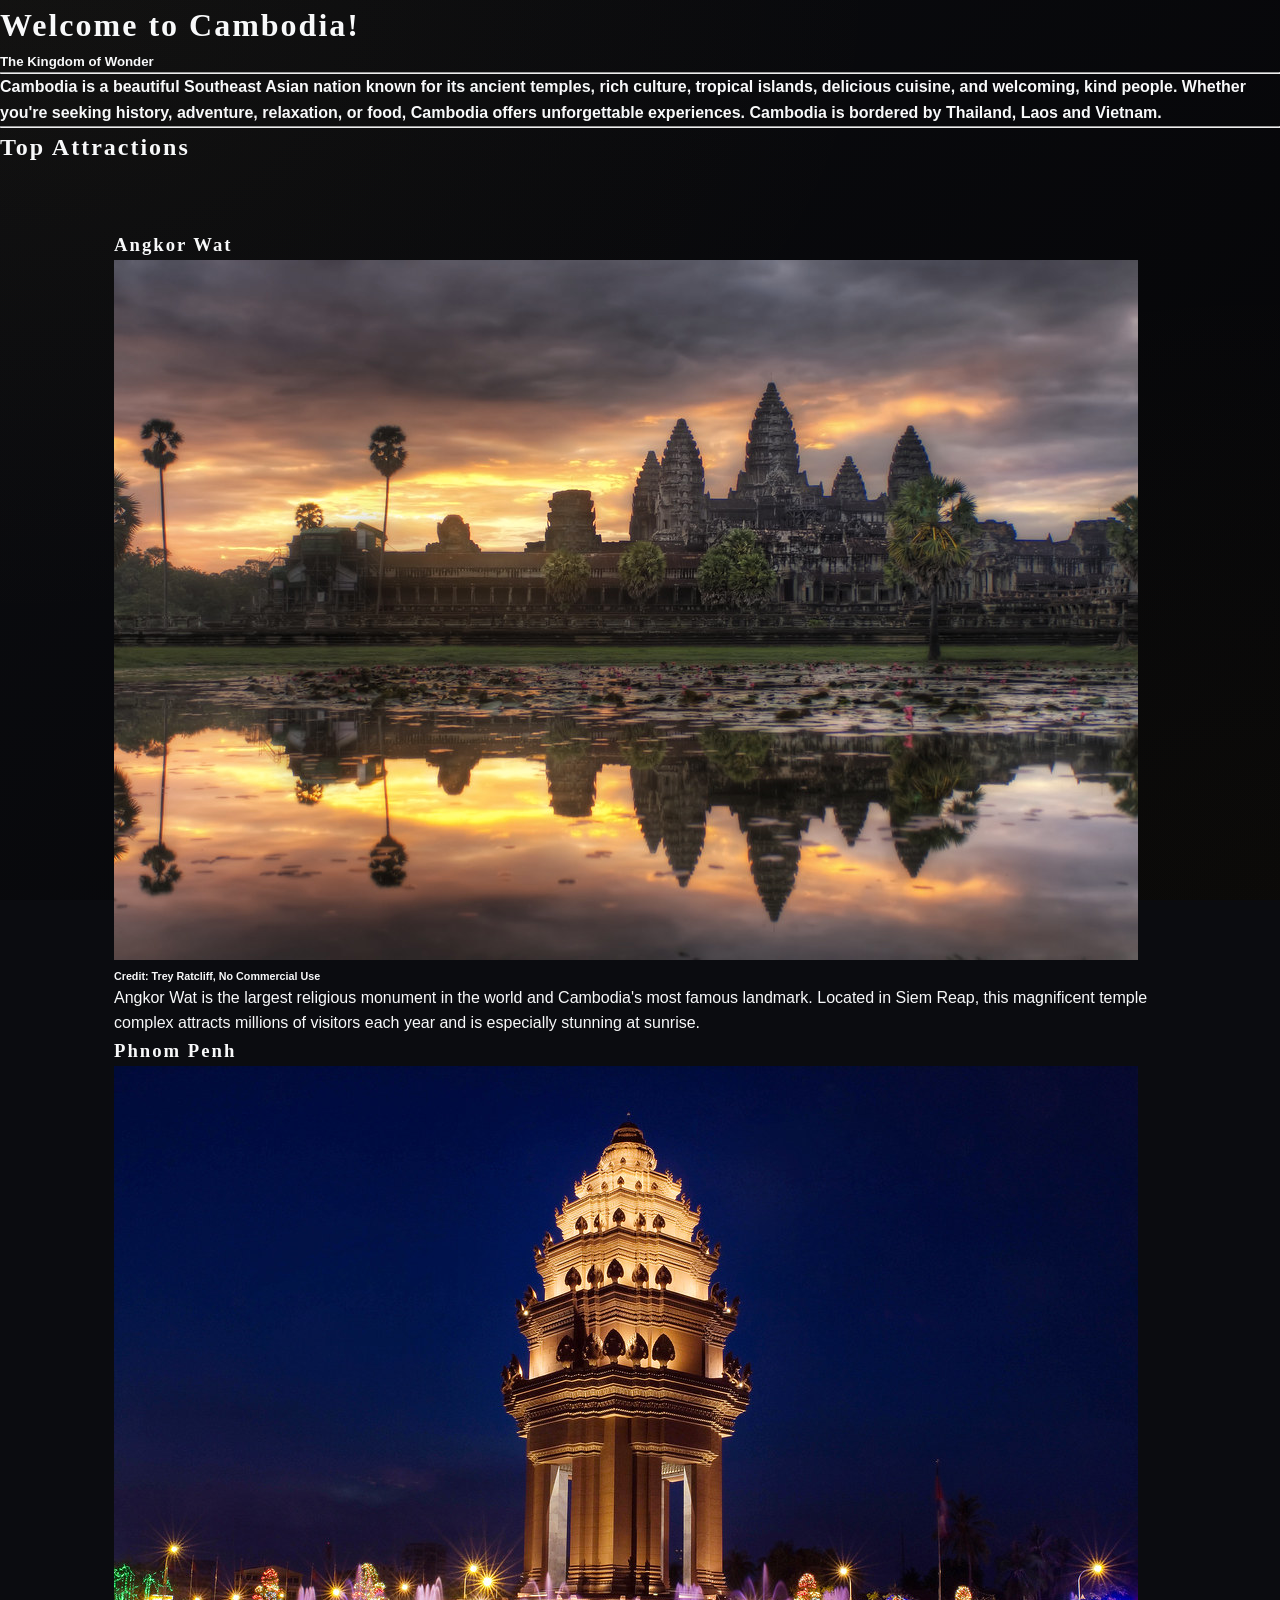
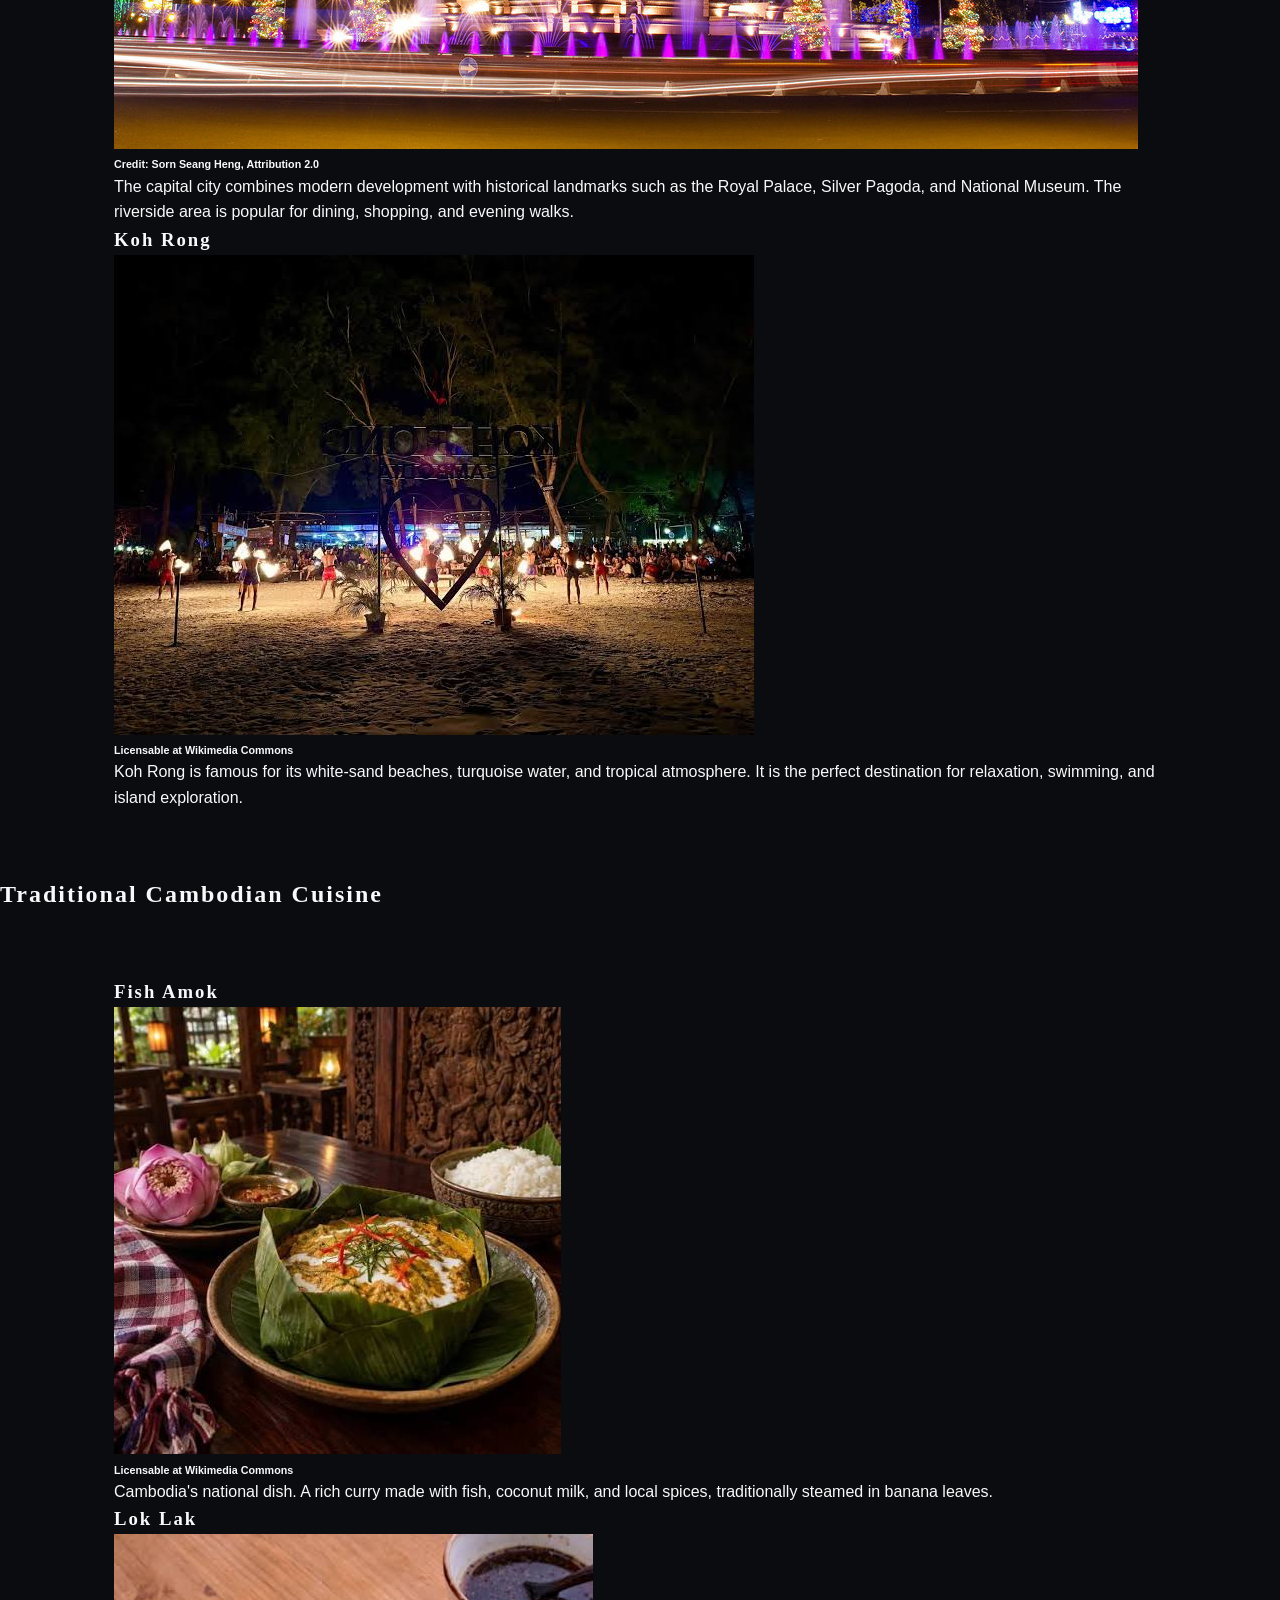
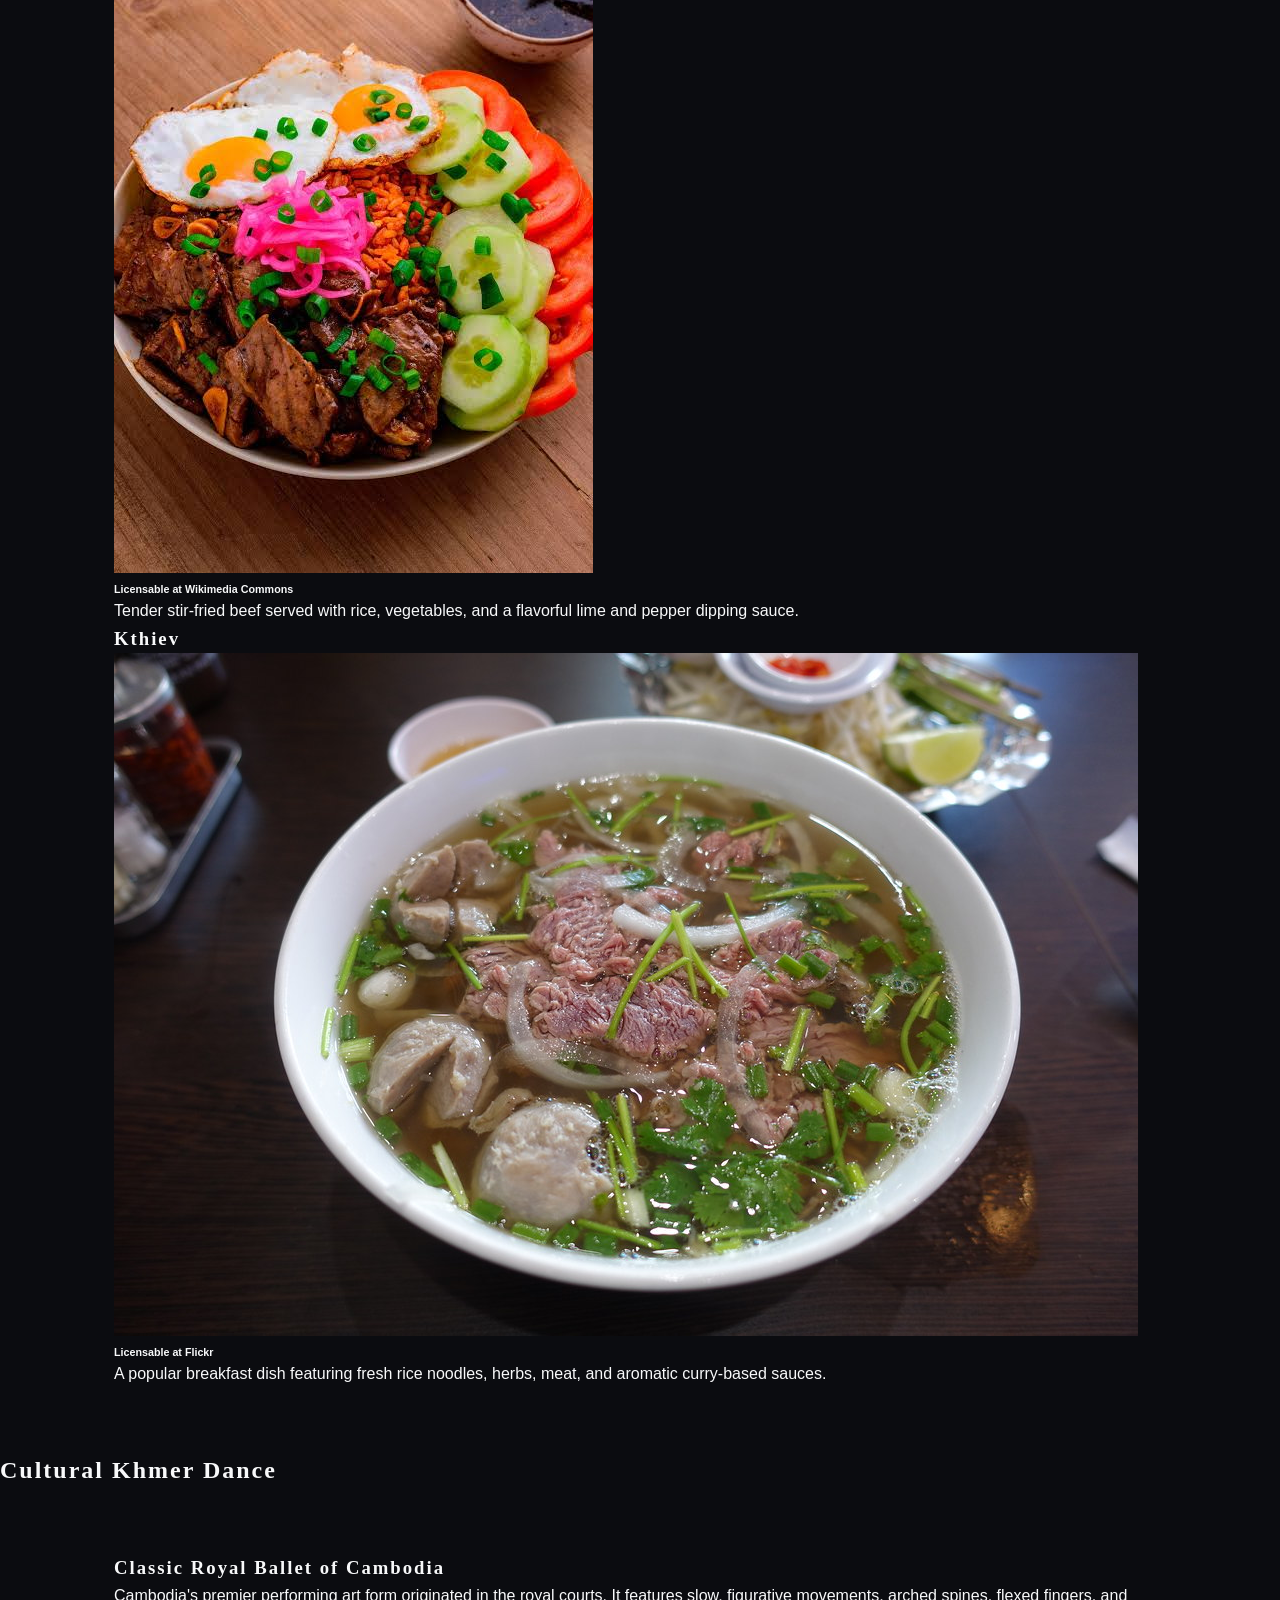
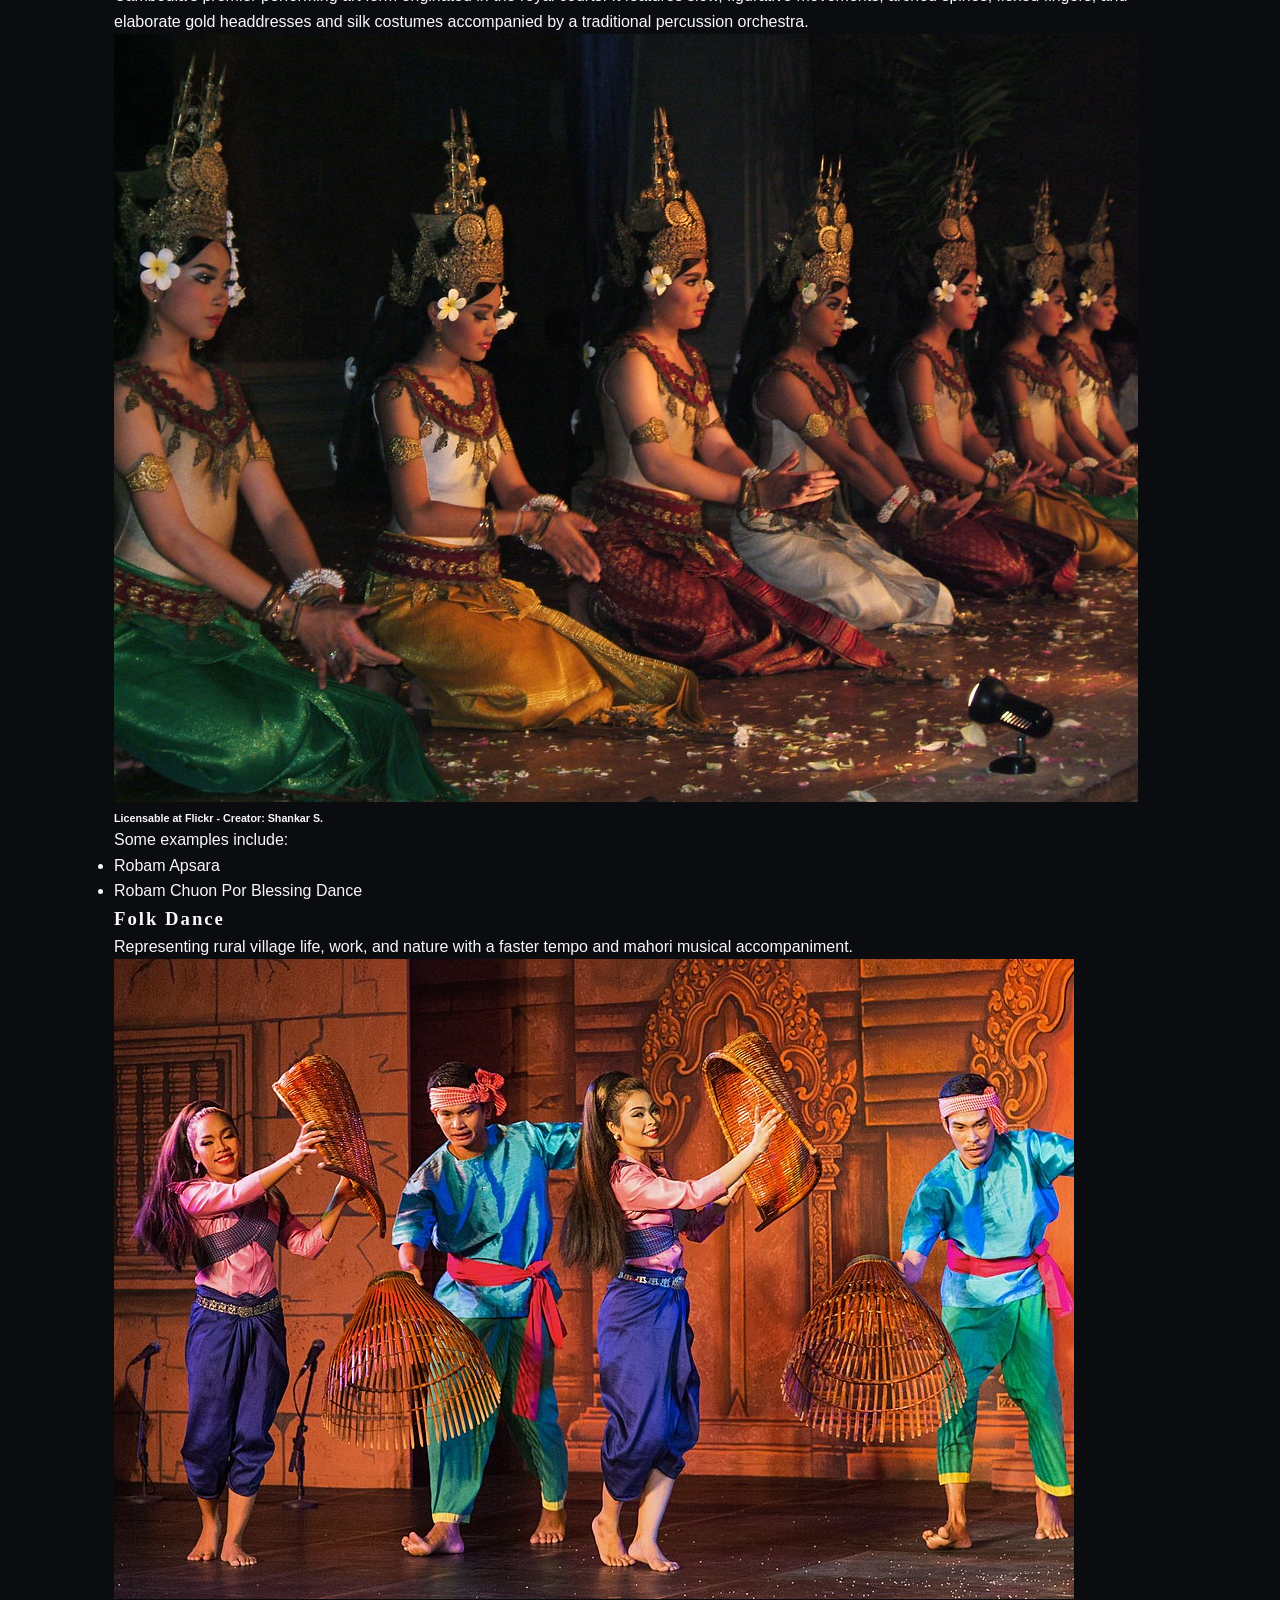
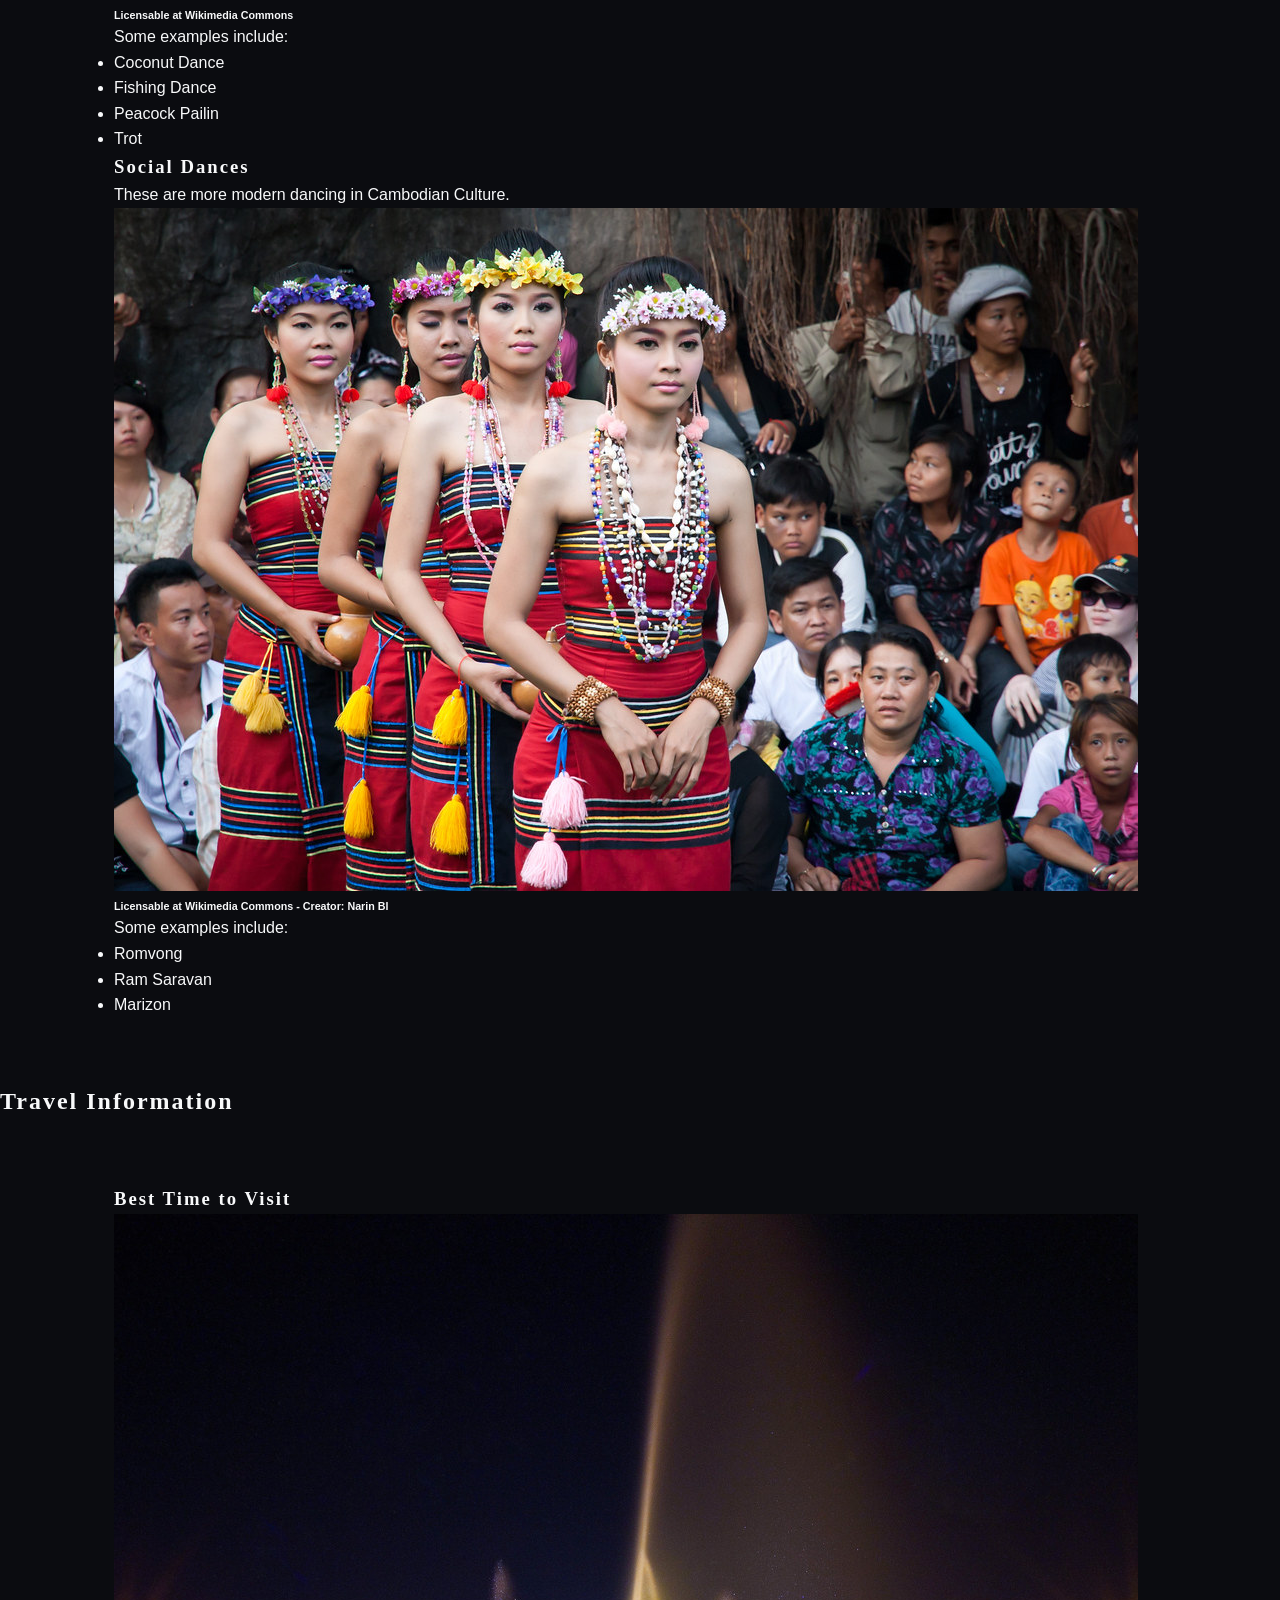
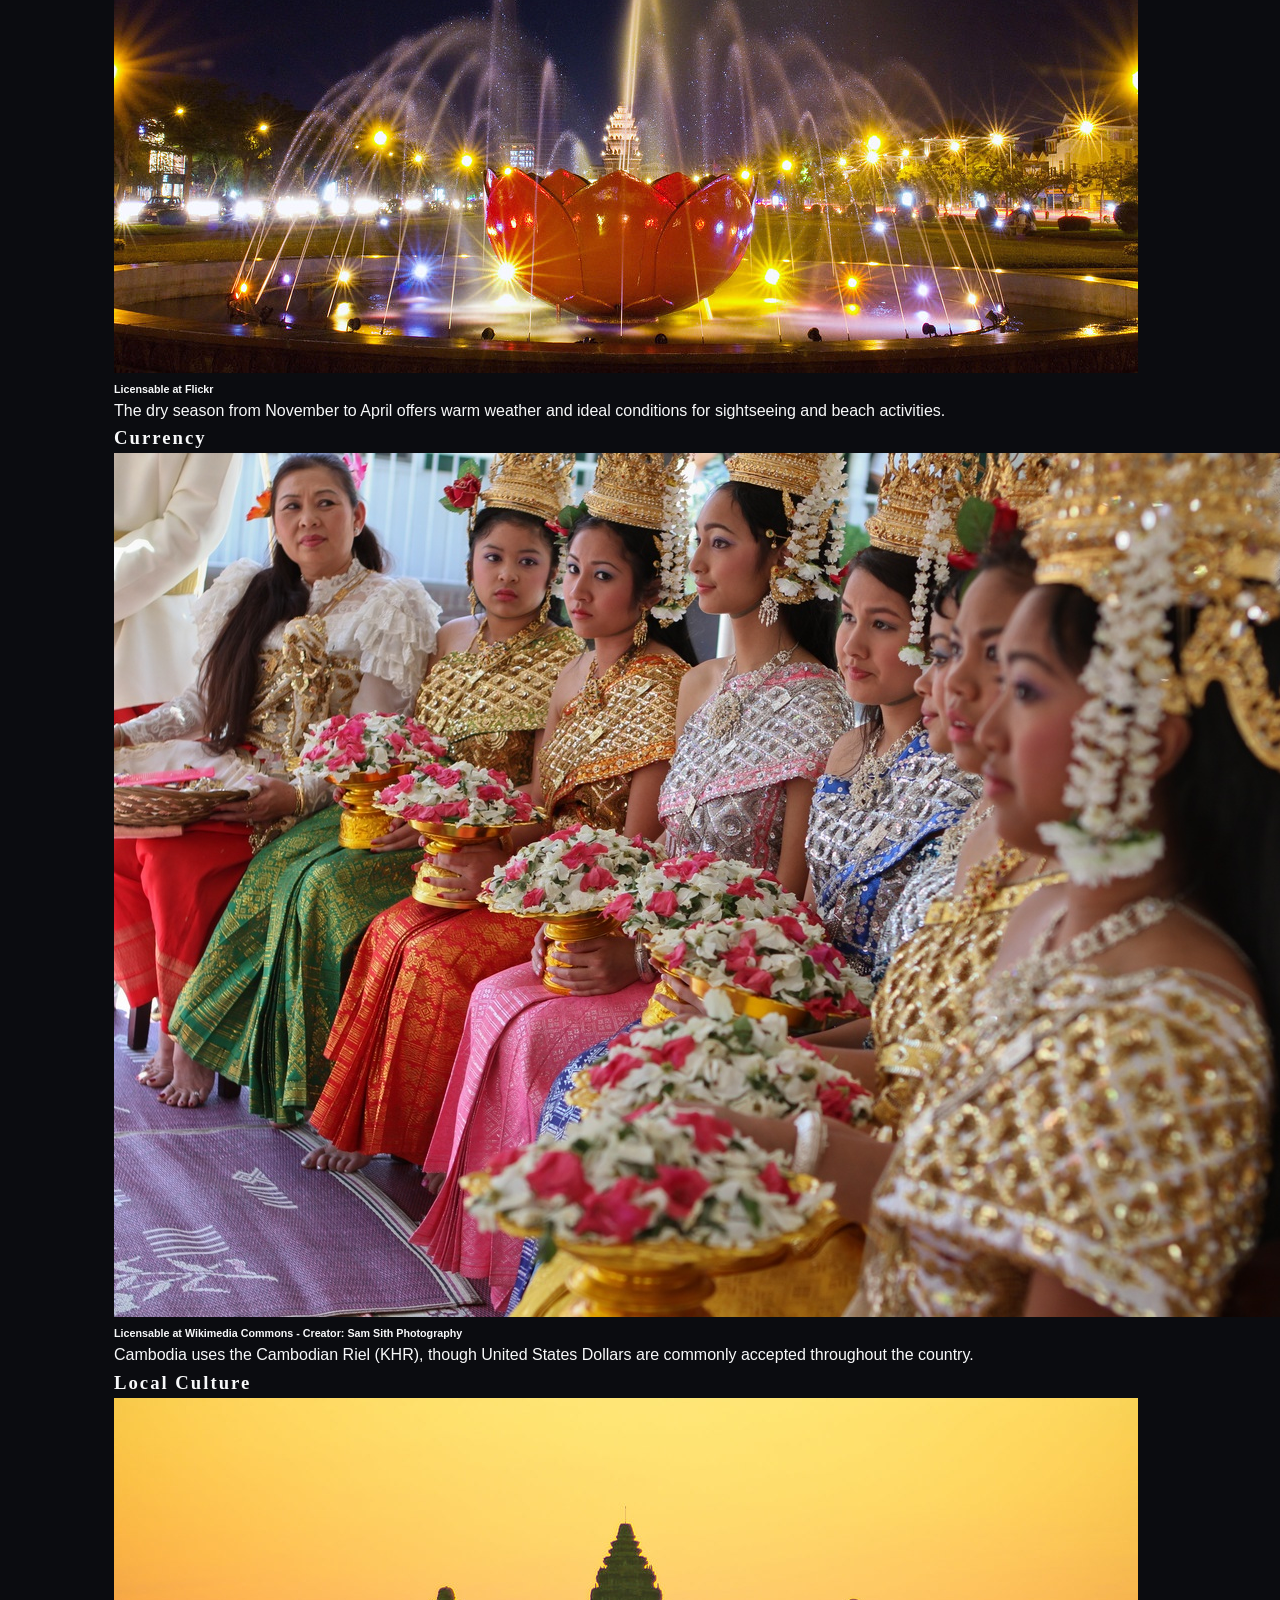
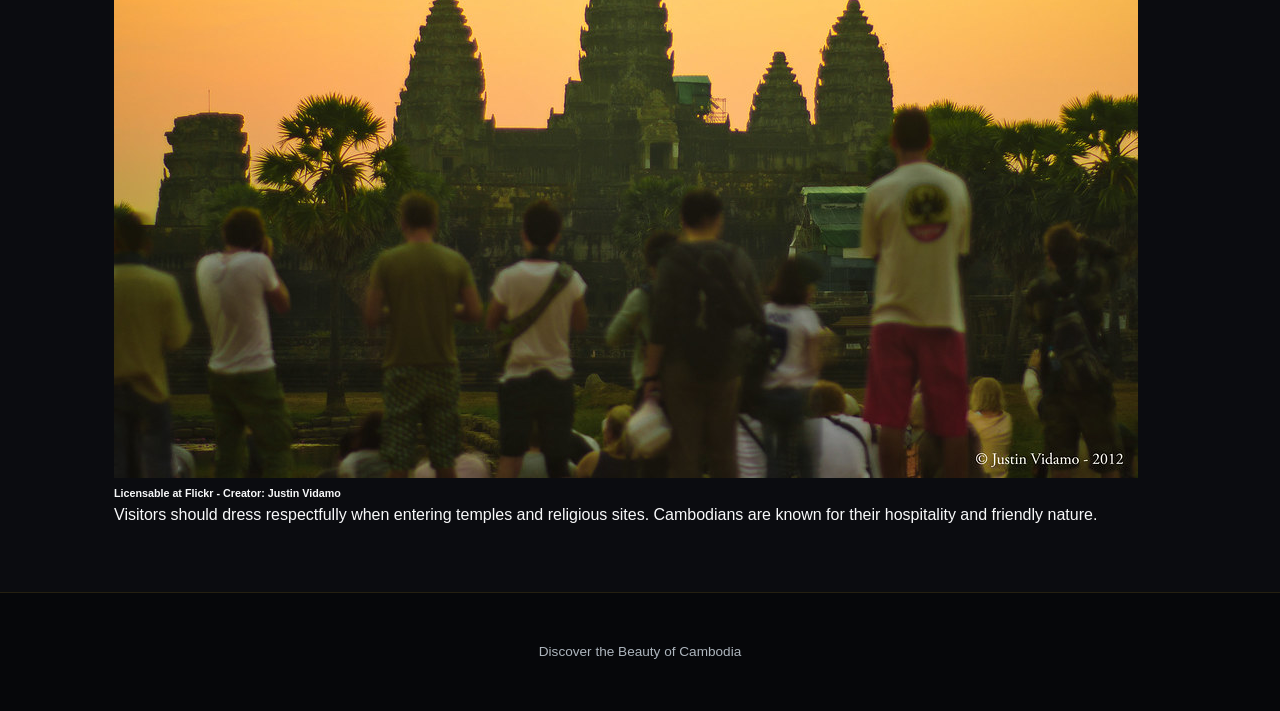
==== cambodia.html @ 1cfb54bf "Add files via upload" ====
<!DOCTYPE html>
<html>
  <head>
     <link rel="stylesheet" href="style.css" type="text/css" />
</head>
  <body>
    <h1>Welcome to Cambodia!</h1>
    <h5>The Kingdom of Wonder</h5>
    <hr>
    <h4>Cambodia is a beautiful Southeast Asian nation known for its ancient temples, rich culture, tropical islands, delicious cuisine, and welcoming, kind people. Whether you're seeking history, adventure, relaxation, or food, Cambodia offers unforgettable experiences. Cambodia is bordered by Thailand, Laos and Vietnam. </h4>   
    <hr>
    <h2>Top Attractions</h2>
    <section>

    <div class="container">

        <div class="box">
            <h3>Angkor Wat</h3>
          <img src="angkorwat.jpeg" alt="angkorwat">
          <h6>Credit: Trey Ratcliff, No Commercial Use</h6>
            <p> Angkor Wat is the largest religious monument in the world
                and Cambodia's most famous landmark. Located in Siem Reap,
                this magnificent temple complex attracts millions of visitors
                each year and is especially stunning at sunrise.
            </p>
        </div>

        <div class="box">
            <h3>Phnom Penh</h3>
          <img src="roundabout.jpeg" alt="roundabout">
          <h6>Credit: Sorn Seang Heng, Attribution 2.0</h6>
            <p>
                The capital city combines modern development with historical
                landmarks such as the Royal Palace, Silver Pagoda, and
                National Museum. The riverside area is popular for dining,
                shopping, and evening walks.
            </p>
        </div>

        <div class="box">
            <h3>Koh Rong</h3>
          <img src="koh-rong.jpeg" alt="koh-rong-at-night">
          <h6>Licensable at Wikimedia Commons</h6>
            <p>
                Koh Rong is famous for its white-sand beaches, turquoise
                water, and tropical atmosphere. It is the perfect destination
                for relaxation, swimming, and island exploration.
            </p>
        </div>

    </div>
</section>

<section>
    <h2>Traditional Cambodian Cuisine</h2>

    <div class="container">

        <div class="box">
            <h3>Fish Amok</h3>
          <img src="fish-amok.jpeg" alt="fish amok">
          <h6>Licensable at Wikimedia Commons</h6>
            <p>
                Cambodia's national dish. A rich curry made with fish,
                coconut milk, and local spices, traditionally steamed in
                banana leaves.
            </p>
        </div>

        <div class="box">
            <h3>Lok Lak</h3>
          <img src="lok-lak.jpeg" alt="cambodian lok lak">
          <h6>Licensable at Wikimedia Commons</h6>
            <p>
                Tender stir-fried beef served with rice, vegetables,
                and a flavorful lime and pepper dipping sauce.
            </p>
        </div>

        <div class="box">
            <h3>Kthiev</h3>
          <img src="pho.jpeg" alt="cambodian pho">
          <h6>Licensable at Flickr</h6>
            <p>
                A popular breakfast dish featuring fresh rice noodles,
                herbs, meat, and aromatic curry-based sauces.
            </p>
        </div>

    </div>
</section>

<section>
    <h2>Cultural Khmer Dance</h2>

    <div class="container">

        <div class="box">
            <h3>Classic Royal Ballet of Cambodia</h3>
            <p>
                Cambodia's premier performing art form originated in the royal courts. It features slow, figurative movements, arched spines, flexed fingers, and elaborate gold headdresses and silk costumes accompanied by a traditional percussion orchestra.
            </p>
          <img src="khmer-apsara.jpeg" alt="robam apsara khmer dance">
          <h6>Licensable at Flickr - Creator: Shankar S.</h6>
          <p>
              Some examples include:
              <ul>
            <li>Robam Apsara</li>
                <li>Robam Chuon Por Blessing Dance</li>
          </ul>
            </p>
        </div>

        <div class="box">
            <h3>Folk Dance</h3>
            <p>
              Representing rural village life, work, and nature with a faster tempo and mahori musical accompaniment.</p>
          <img src="fishing-dance.jpeg" alt="khmer fishing dance">
          <h6>Licensable at Wikimedia Commons</h6>
          <p>
              Some examples include:
              <ul>
            <li>Coconut Dance</li>
                <li>Fishing Dance</li>
                <li>Peacock Pailin</li>
               <li>Trot</li>
          </ul>
            </p>
        </div>

        <div class="box">
            <h3>Social Dances</h3>
          <p>
            These are more modern dancing in Cambodian Culture.
          </p>
          <img src="saravan.jpeg" alt="khmer ram saravan">
          <h6>Licensable at Wikimedia Commons - Creator: Narin Bl</h6>
            <p>
              Some examples include:
              <ul>
            <li>Romvong</li>
                <li>Ram Saravan</li>
                <li>Marizon</li>
          </ul>
            </p>
        </div>

    </div>
</section>
    <section>
     <h2>Travel Information</h2>

    <div class="container">

        <div class="box">
            <h3>Best Time to Visit</h3>
          <img src="phnom-penh-scenery.jpg" alt="phnom penh">
          <h6>Licensable at Flickr</h6>
            <p>
                The dry season from November to April offers warm weather
                and ideal conditions for sightseeing and beach activities.
            </p>
        </div>

        <div class="box">
            <h3>Currency</h3>
          <img src="khmer-new-year.jpg" alt="khmer people">
          <h6>Licensable at Wikimedia Commons - Creator: Sam Sith Photography</h6>
            <p>
                Cambodia uses the Cambodian Riel (KHR), though United States
                Dollars are commonly accepted throughout the country.
            </p>
        </div>

        <div class="box">
            <h3>Local Culture</h3>
          <img src="clothing-travel.jpeg" alt="tourists in cambodia with appropriate attire">
          <h6>Licensable at Flickr - Creator: Justin Vidamo</h6>
            <p>
                Visitors should dress respectfully when entering temples and
                religious sites. Cambodians are known for their hospitality
                and friendly nature.
            </p>
        </div>

    </div>
</section>

<footer>
    <p>Discover the Beauty of Cambodia</p>
</footer>
    
  </body>
</html>
---- style.css ----
/* Color Palette: Deep Charcoal / Black, Pure White, and Rich Gold */
:root {
    --bg-color: #0b0c10;
    --card-bg: #151821;
    --text-color: #f8f9fa;
    --text-muted: #adb5bd;
    --gold: #d4af37;
    --gold-light: #f3e5ab;
    --gold-dark: #aa7c11;
    --border-gold: rgba(212, 175, 55, 0.15);
    --gold-glow: rgba(212, 175, 55, 0.4);
}

/* Cinematic Custom Scrollbar */
::-webkit-scrollbar {
    width: 8px;
}

::-webkit-scrollbar-track {
    background: #050507;
}

::-webkit-scrollbar-thumb {
    background: var(--gold-dark);
    border-radius: 4px;
}

::-webkit-scrollbar-thumb:hover {
    background: var(--gold);
    box-shadow: 0 0 10px var(--gold);
}

* {
    margin: 0;
    padding: 0;
    box-sizing: border-box;
}

/* Smooth Velvet Backdrop & Deep Cinematic Lighting */
body {
    background-color: var(--bg-color);
    background-image: 
        radial-gradient(at 0% 0%, rgba(212, 175, 55, 0.04) 0px, transparent 50%),
        radial-gradient(at 100% 100%, rgba(212, 175, 55, 0.03) 0px, transparent 50%),
        linear-gradient(135deg, #0b0c10 0%, #050507 100%);
    background-attachment: fixed;
    color: var(--text-color);
    font-family: 'Montserrat', sans-serif;
    line-height: 1.6;
    overflow-x: hidden;
}

h1, h2, h3, .badge {
    font-family: 'Cinzel', serif;
    letter-spacing: 2px;
}

/* Custom Keyframe Animations */
@keyframes fadeInDown {
    from {
        opacity: 0;
        transform: translateY(-20px);
    }
    to {
        opacity: 1;
        transform: translateY(0);
    }
}

@keyframes pulseGlow {
    0% { box-shadow: 0 0 15px rgba(212, 175, 55, 0.15); }
    50% { box-shadow: 0 0 25px rgba(212, 175, 55, 0.4); }
    100% { box-shadow: 0 0 15px rgba(212, 175, 55, 0.15); }
}

@keyframes fireFlicker {
    0% { transform: skewX(-0.5deg) scale(1); opacity: 0.98; }
    50% { transform: skewX(0.5deg) scale(1.005); opacity: 1; }
    100% { transform: skewX(-0.3deg) scale(0.995); opacity: 0.97; }
}

/* Hero Section */
.hero {
    background: linear-gradient(rgba(11, 12, 16, 0.9), rgba(11, 12, 16, 0.97)), 
                radial-gradient(circle at center, rgba(212, 175, 55, 0.2) 0%, transparent 65%);
    border-bottom: 2px solid var(--gold);
    text-align: center;
    padding: 6rem 1.5rem;
    animation: fadeInDown 1.2s ease-out;
}

.badge {
    display: inline-block;
    color: var(--gold-light);
    font-size: 0.85rem;
    border: 1px solid var(--gold);
    padding: 0.4rem 1rem;
    border-radius: 20px;
    margin-bottom: 1.5rem;
    text-transform: uppercase;
    transition: all 0.4s cubic-bezier(0.165, 0.84, 0.44, 1);
    cursor: pointer;
}

.badge:hover {
    background-color: var(--gold);
    color: var(--bg-color);
    box-shadow: 0 0 20px var(--gold);
    transform: scale(1.05);
}

.hero h1 {
    font-size: clamp(2.2rem, 6vw, 3.8rem);
    color: #fff;
    margin-bottom: 1rem;
    text-shadow: 
        0 0 4px #fff, 
        0 -5px 4px var(--gold-light), 
        2px -10px 8px var(--gold), 
        -2px -15px 14px var(--gold-dark), 
        2px -22px 20px #ff4500;
    animation: fireFlicker 2s infinite alternate ease-in-out;
}

.hero p {
    color: var(--text-muted);
    font-size: 1.15rem;
    max-width: 620px;
    margin: 0 auto;
}

/* Main Layout Setup */
.container {
    max-width: 1100px;
    margin: 0 auto;
    padding: 4rem 1.5rem;
}

.section {
    margin-bottom: 5rem;
}

.section h2 {
    color: var(--gold);
    font-size: 1.8rem;
    margin-bottom: 0.5rem;
    border-bottom: 1px solid var(--border-gold);
    padding-bottom: 0.5rem;
    text-transform: uppercase;
    position: relative;
}

.section-desc {
    color: var(--text-muted);
    font-size: 1rem;
    margin-bottom: 2rem;
}

.section:hover h2::after {
    content: '';
    position: absolute;
    bottom: -1px;
    left: 0;
    width: 100%;
    height: 1px;
    background-color: var(--gold);
    box-shadow: 0 0 10px var(--gold);
    transition: width 0.5s ease;
}

/* Base Component Styling with Glass Glare Sweeps & Industrial Corners */
.card, .char-card, .fact-item, .gallery-item {
    position: relative;
    overflow: hidden;
    background-color: var(--card-bg);
    border-radius: 6px;
    transition: transform 0.4s cubic-bezier(0.165, 0.84, 0.44, 1), 
                border-color 0.4s ease, 
                box-shadow 0.4s ease;
}

.card::after, .char-card::after, .fact-item::after, .gallery-item::after {
    content: '';
    position: absolute;
    top: -50%;
    left: -70%;
    width: 30%;
    height: 200%;
    background: linear-gradient(
        to right, 
        rgba(255, 255, 255, 0) 0%, 
        rgba(255, 255, 255, 0.12) 50%, 
        rgba(255, 255, 255, 0) 100%
    );
    transform: rotate(25deg);
    transition: left 0.6s cubic-bezier(0.19, 1, 0.22, 1);
    z-index: 2;
}

.card:hover::after, .char-card:hover::after, .fact-item:hover::after, .gallery-item:hover::after {
    left: 130%;
}

.card::before, .char-card::before, .fact-item::before, .gallery-item::before {
    content: '';
    position: absolute;
    top: 0;
    left: 0;
    width: 10px;
    height: 10px;
    border-top: 2px solid var(--gold);
    border-left: 2px solid var(--gold);
    opacity: 0.4;
    transition: opacity 0.3s ease;
    z-index: 3;
}

.card:hover::before, .char-card:hover::before, .fact-item:hover::before, .gallery-item:hover::before {
    opacity: 1;
}

/* NEW: Media Gallery Styling Grid */
.media-gallery {
    display: grid;
    grid-template-columns: repeat(auto-fit, minmax(280px, 1fr));
    gap: 1.5rem;
}

.gallery-item {
    border: 1px solid var(--border-gold);
    display: flex;
    flex-direction: column;
}

.gallery-item:hover {
    transform: translateY(-6px);
    border-color: var(--gold);
    box-shadow: 0 12px 24px rgba(212, 175, 55, 0.15);
}

.image-wrapper {
    width: 100%;
    height: 200px;
    overflow: hidden;
    position: relative;
    background-color: #000;
}

.image-wrapper img {
    width: 100%;
    height: 100%;
    /* Forces the image to scale down cleanly without stretching or squeezing */
    object-fit: cover; 
    /* Ensures the focus of the image stays perfectly centered in the frame */
    object-position: center; 
    /* Cinematic gold tint effect */
    filter: sepia(0.6) contrast(1.1) brightness(0.85);
    transition: filter 0.5s ease, transform 0.5s ease;
}


/* Clear the tint and magnify image slightly when user hovers */
.gallery-item:hover .image-wrapper img {
    filter: sepia(0) contrast(1) brightness(1);
    transform: scale(1.05);
}

.gallery-meta {
    padding: 1.25rem;
    display: flex;
    flex-direction: column;
    gap: 0.5rem;
    flex-grow: 1;
}

.gallery-meta h3 {
    color: #fff;
    font-size: 1.15rem;
}

.gallery-meta p {
    color: var(--text-muted);
    font-size: 0.9rem;
    line-height: 1.5;
}

.credit {
    font-size: 0.75rem;
    color: var(--gold-dark);
    margin-top: auto;
    border-top: 1px dashed rgba(212, 175, 55, 0.2);
    padding-top: 0.5rem;
    letter-spacing: 0.5px;
}

/* Timeline / Dates Grid */
.timeline-grid {
    display: grid;
    grid-template-columns: repeat(auto-fit, minmax(200px, 1fr));
    gap: 1.5rem;
}

.card {
    border: 1px solid var(--border-gold);
    padding: 1.5rem;
}

.card:hover {
    transform: translateY(-8px);
    border-color: var(--gold);
    box-shadow: 0 12px 24px rgba(212, 175, 55, 0.15);
}

.card .date {
    display: block;
    color: var(--gold-light);
    font-size: 0.85rem;
    font-weight: 700;
    margin-bottom: 0.5rem;
    text-transform: uppercase;
}

.card h3 {
    font-size: 1.1rem;
    margin-bottom: 0.5rem;
    color: #fff;
    transition: color 0.3s ease;
}

.card:hover h3 {
    color: var(--gold-light);
}

.card p {
    color: var(--text-muted);
    font-size: 0.9rem;
}

.highlight-date {
    border: 2px solid var(--gold);
    animation: pulseGlow 3s infinite ease-in-out;
}

.highlight-date:hover {
    animation-play-state: paused;
    box-shadow: 0 12px 25px rgba(212, 175, 55, 0.4);
}

/* Character Grid */
.character-grid {
    display: grid;
    grid-template-columns: repeat(auto-fit, minmax(240px, 1fr));
    gap: 1.5rem;
}

.char-card {
    border: 1px solid var(--border-gold);
    border-left: 4px solid var(--gold);
    padding: 1.5rem;
}

.char-card:hover {
    transform: translateX(6px) translateY(-2px);
    border-left-color: var(--gold-light);
    border-top-color: var(--gold);
    border-right-color: var(--gold);
    border-bottom-color: var(--gold);
    box-shadow: 0 8px 20px rgba(212, 175, 55, 0.12);
}

.char-card h3 {
    color: #fff;
    font-size: 1.25rem;
}

.char-sub {
    display: block;
    color: var(--gold);
    font-size: 0.8rem;
    margin-bottom: 0.75rem;
    font-weight: 500;
}

.char-card p {
    color: var(--text-muted);
    font-size: 0.95rem;
}

/* Fun Facts Section */
.facts-list {
    display: flex;
    flex-direction: column;
    gap: 1.5rem;
}

.fact-item {
    display: flex;
    align-items: flex-start;
    gap: 1.5rem;
    border: 1px solid var(--border-gold);
    padding: 1.5rem;
}

.fact-item:hover {
    border-color: rgba(212, 175, 55, 0.4);
    background-color: #191c27;
    box-shadow: 0 8px 20px rgba(0, 0, 0, 0.4);
}

.fact-num {
    font-family: 'Cinzel', serif;
    font-size: 2rem;
    font-weight: 700;
    color: var(--gold);
    line-height: 1;
    transition: transform 0.4s cubic-bezier(0.175, 0.885, 0.32, 1.275), color 0.4s ease;
}

.fact-item:hover .fact-num {
    transform: scale(1.25) rotate(-8deg);
    color: var(--gold-light);
}

.fact-item h3 {
    color: #fff;
    font-size: 1.1rem;
    margin-bottom: 0.35rem;
}

.fact-item p {
    color: var(--text-muted);
    font-size: 0.95rem;
}

/* Footer */
footer {
    text-align: center;
    padding: 3rem 2rem;
    border-top: 1px solid var(--border-gold);
    color: var(--text-muted);
    font-size: 0.85rem;
    background: #06070a;
}
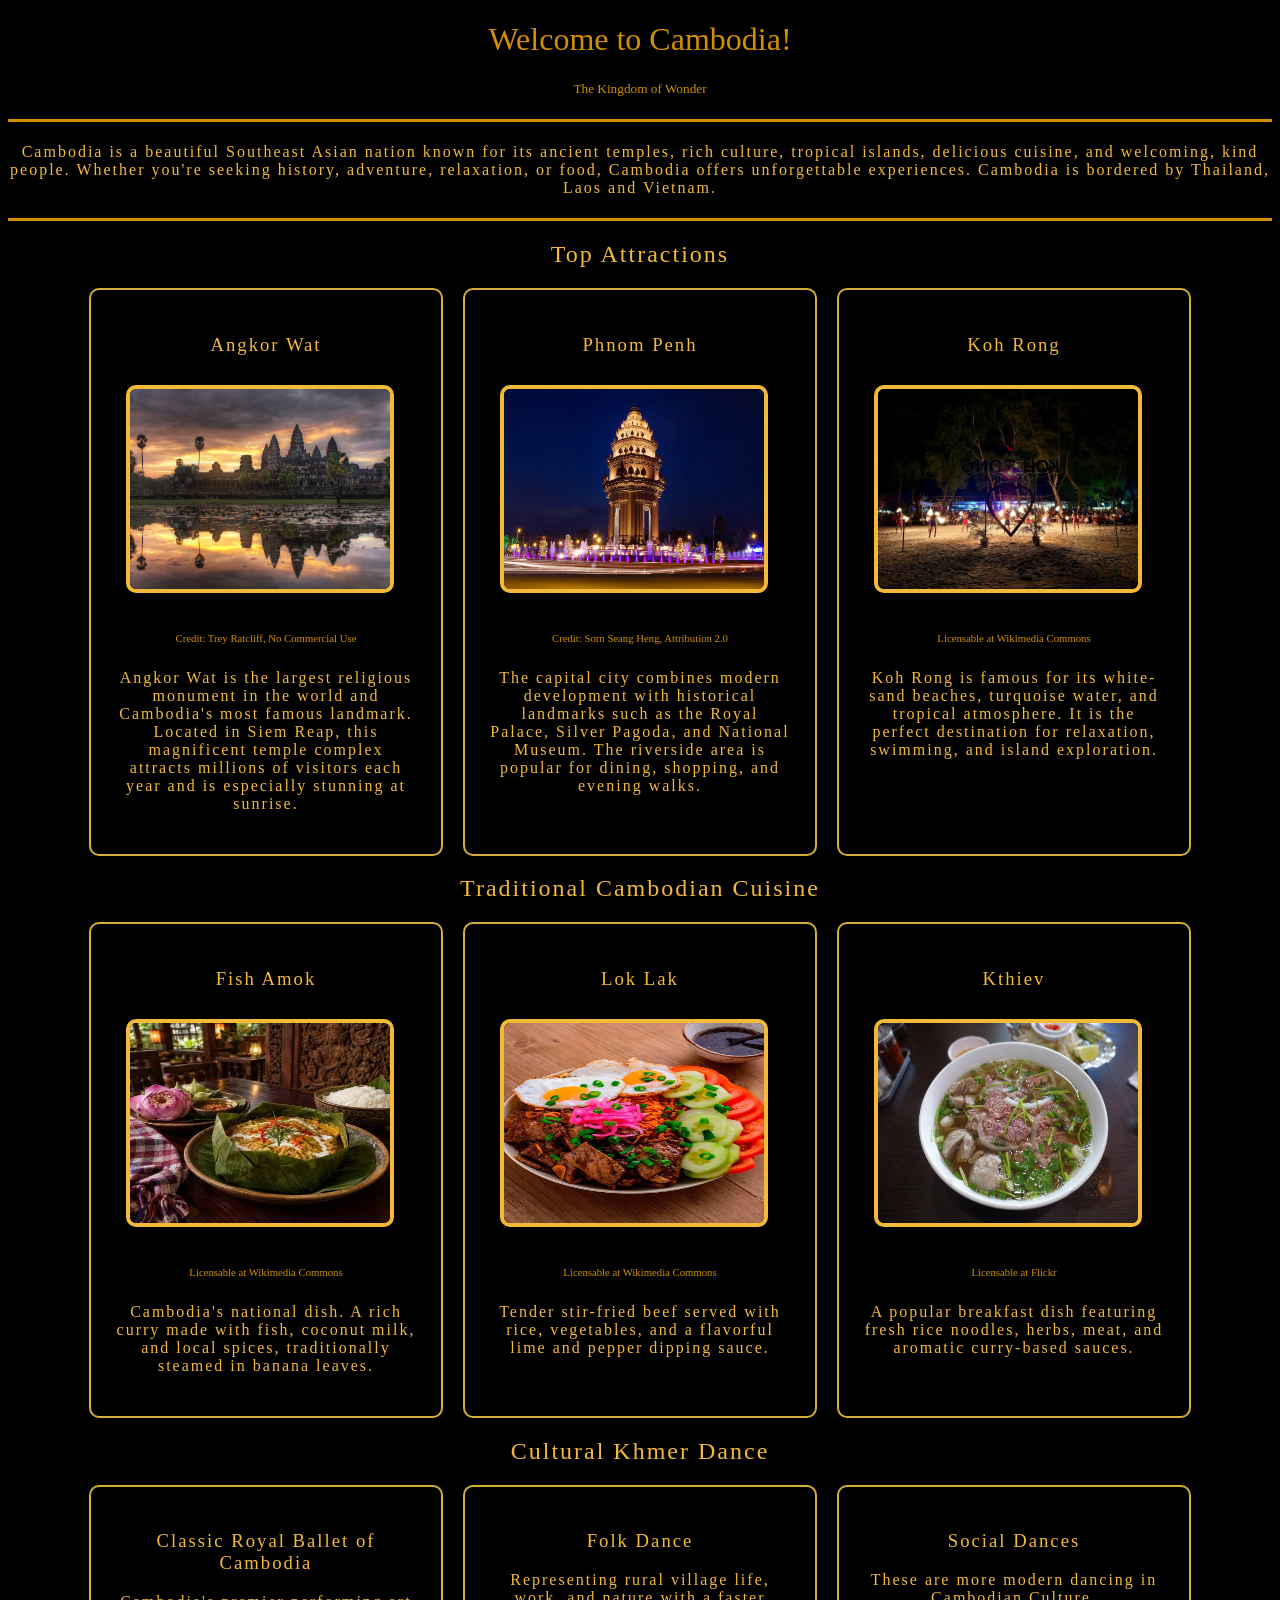
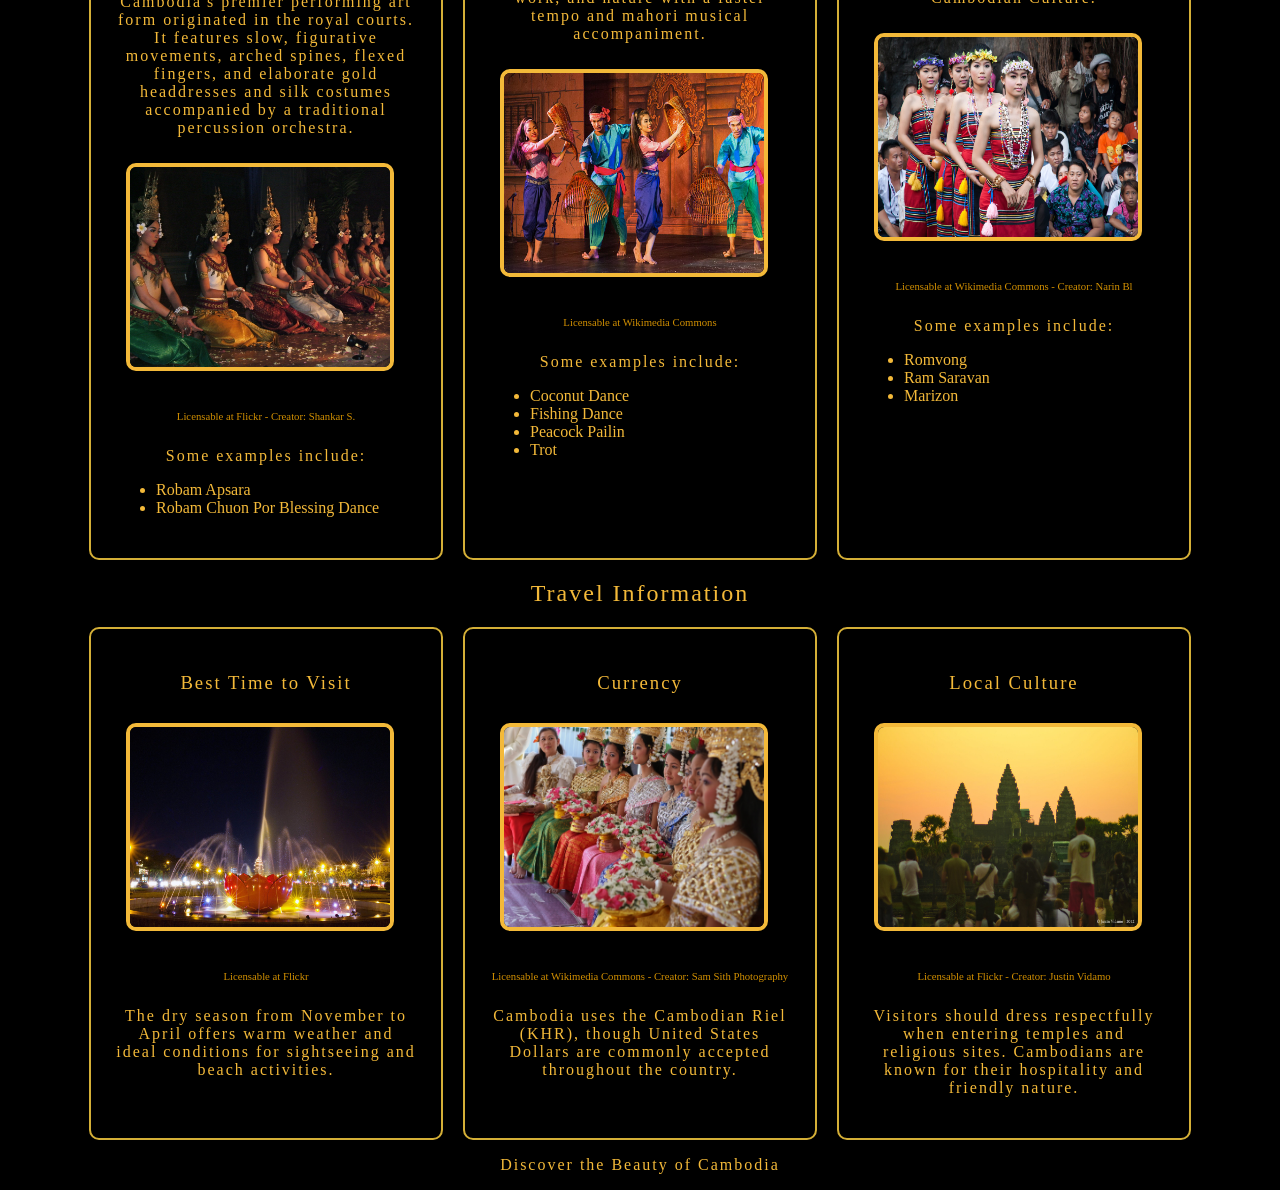
==== commit eadbc10f: "Change stylesheet link to cambodia.css" ====
--- a/cambodia.html
+++ b/cambodia.html
@@ -1,7 +1,7 @@
 <!DOCTYPE html>
 <html>
   <head>
-     <link rel="stylesheet" href="style.css" type="text/css" />
+     <link rel="stylesheet" href="cambodia.css" type="text/css" />
 </head>
   <body>
     <h1>Welcome to Cambodia!</h1>
@@ -192,4 +192,4 @@
     
   </body>
 </html>
-  +  
--- a/cambodia.css
+++ b/cambodia.css
@@ -0,0 +1,74 @@
+body {
+  background-color: #000000;
+}
+h1 {
+  color: #d18f00;
+    font-family: 'Lucida Handwriting', cursive;
+    font-weight: 200;
+  text-align: center;
+}
+h4 {
+  color: #f3b939;
+    font-weight: 200;
+  text-align: center;
+  letter-spacing: 2px;
+}
+h5 {
+  color: #d18f00;
+    font-family: 'Lucida Handwriting', cursive;
+    font-weight: 200;
+  text-align: center;
+}
+h6 {
+  color: #d18f00;
+    font-family: 'Lucida Handwriting', cursive;
+    font-weight: 200;
+  text-align: center;
+}
+hr {
+  height: 3px;
+  border: none;
+  background-color: #d18f00;
+}
+.box {
+  width: 300px;           /* controls box width */
+  border: 2px solid #D4AF37;
+  background-color: #000000;
+  padding: 25px;
+  border-radius: 10px;
+}
+.container{
+    display: flex;
+    justify-content: center;
+    flex-wrap: wrap;
+    gap: 20px;
+}
+p {
+  color: #f3b939;
+    font-weight: 200;
+  text-align: center;
+  letter-spacing: 2px;
+}
+h3 {
+  color: #f3b939;
+    font-weight: 200;
+  text-align: center;
+  letter-spacing: 2px;
+}
+h2 {color: #f3b939;
+    font-weight: 200;
+  text-align: center;
+  letter-spacing: 2px;}
+ul {
+  color: #f3b939;
+}
+img {
+  float: center;
+  width: 260px;
+  height: 200px;
+  margin: 10px;
+  border-color: #f3b939;
+  border-width: 4px;
+  border-style: solid;
+  border-radius: 10px;
+}
